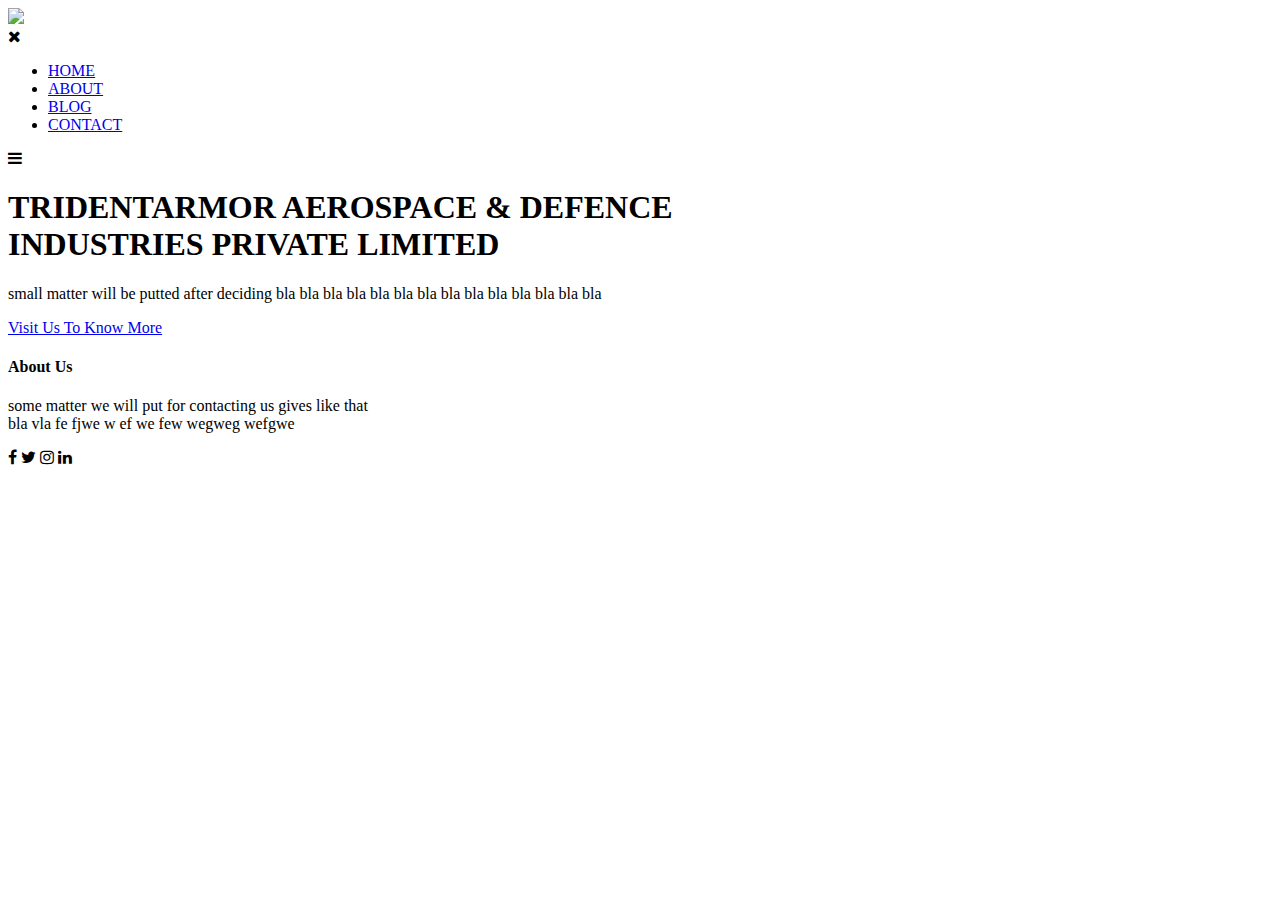
==== index.html @ f9dfa5c2 "added index.html" ====
<!DOCTYPE html>
<html>
<head>
    <meta charset="UTF-8">
    <meta http-equiv="X-UA-Compatible" content="IE=edge">
   
    <meta name="viewport" content="width=device-width, initial-scale=1.0">
    <title>trident</title>
    <link rel="stylesheet" href="style.css">
    
    <!--font style change from googlefonts-->
    <link rel="preconnect" href="https://fonts.gstatic.com" crossorigin>
    <link href="https://fonts.googleapis.com/css2?family=Poppins:ital,wght@0,600;1,300;1,700&display=swap" rel="stylesheet">
    
    <!---font awesome 4 cdn and icons---->
    <link rel="stylesheet" href="https://stackpath.bootstrapcdn.com/font-awesome/4.7.0/css/font-awesome.min.css">

</head>
<body>
    <section class="header">
        <nav>
            
            <a href="index.html"> <img src="bgtotallogo.png" height="auto" width="200"> </a>
            <div class="nav-links" id="navLinks">
                <!---font awesome 4 icon for close the menu and onclick javascript--->
                <i class="fa fa-times" onclick="hidemenu()" ></i>
                <ul>
                    <li> <a href="index.html">HOME</a> </li>
                    <li> <a href="about.html">ABOUT</a> </li>
                    <li> <a href="blog.html">BLOG</a> </li>
                    <li> <a href="contact.html">CONTACT</a> </li>
                </ul>
            </div>
            <!-----for closing the menu--->
            <i class="fa fa-bars" onclick="showmenu()"></i>
        </nav>

        <div class="text-box">
            <h1>TRIDENTARMOR AEROSPACE & DEFENCE 
                <br>
                 INDUSTRIES PRIVATE LIMITED</h1>
            <p>small matter will be putted after deciding bla bla bla bla bla bla bla bla bla bla bla bla bla bla</p>
            <a href="visit-us.html" class="button">Visit Us To Know More</a>
        </div>
        
    </section>

    <!--footer-->
    <section class="footer">
        <h4>About Us</h4>
        <p>some matter we will put for contacting us gives like that <br> bla vla fe fjwe w ef we few wegweg wefgwe </p>
        <div class="icons">
            <i class="fa fa-facebook"></i>
            <i class="fa fa-twitter"></i>
            <i class="fa fa-instagram"></i>
            <i class="fa fa-linkedin"></i>
        </div>
    </section>

<!---JavaScript for toggle menu----->
    <script>

        var navLinks = document.getElementById("navLinks");
        function showmenu()
        {
            navLinks.style.right="0px";
        }
        function hidemenu()
        {
            navLinks.style.right="-200px";
        }
    </script>

</body>
</html>
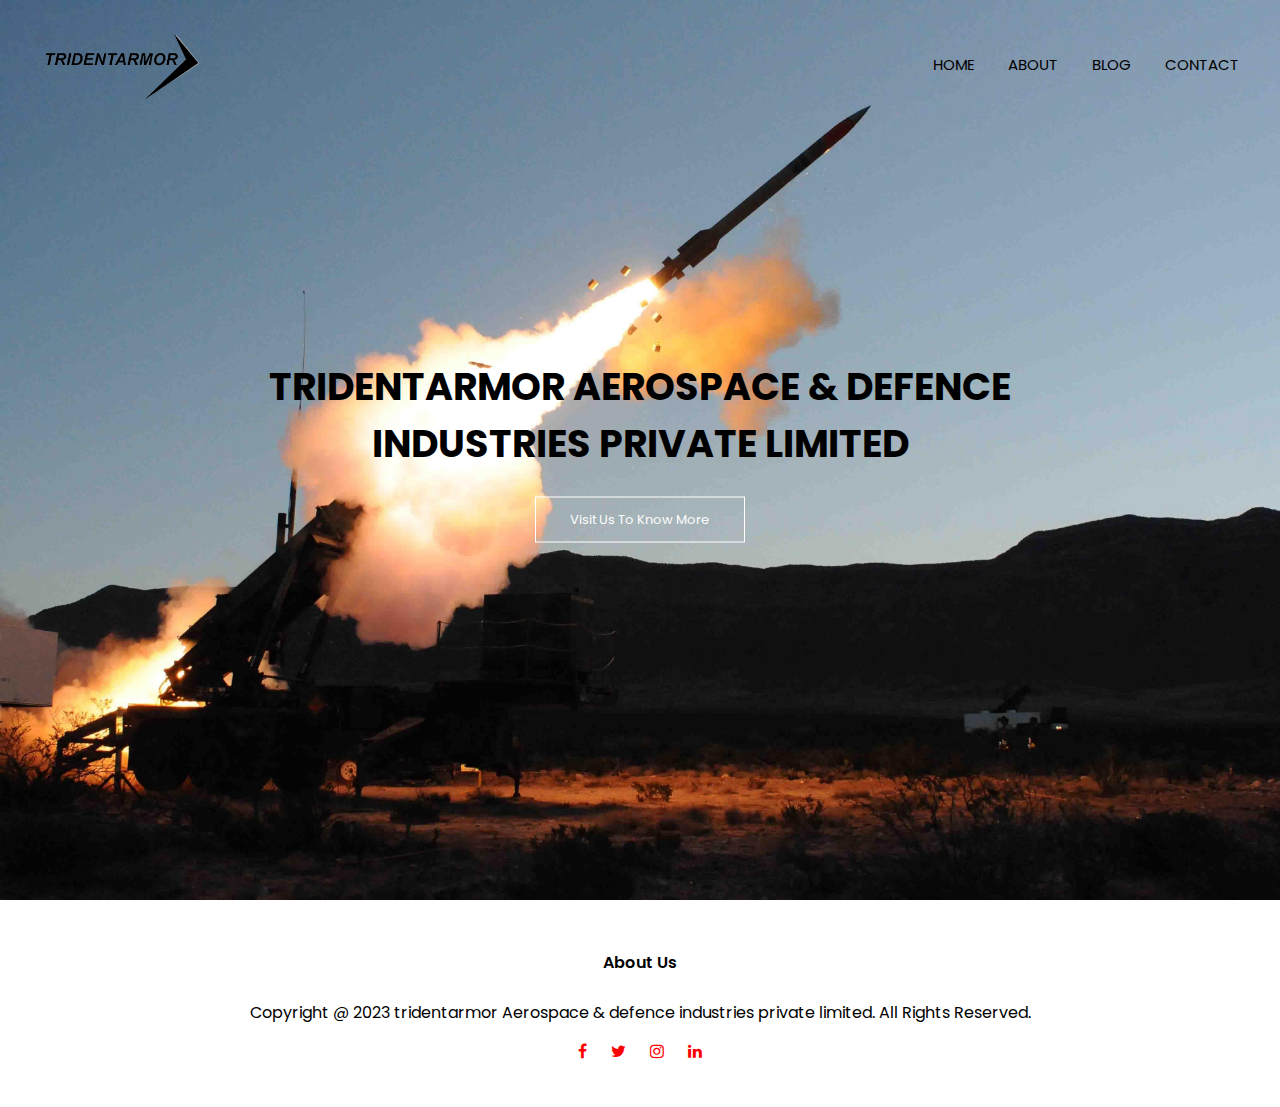
==== commit 662529d1: "Add files via upload" ====
--- a/index.html
+++ b/index.html
@@ -39,8 +39,8 @@
             <h1>TRIDENTARMOR AEROSPACE & DEFENCE 
                 <br>
                  INDUSTRIES PRIVATE LIMITED</h1>
-            <p>small matter will be putted after deciding bla bla bla bla bla bla bla bla bla bla bla bla bla bla</p>
-            <a href="visit-us.html" class="button">Visit Us To Know More</a>
+         <!---   <p>small matter will be putted after deciding bla bla bla bla bla bla bla bla bla bla bla bla bla bla</p> -->
+           <br> <a href="visit-us.html" class="button">Visit Us To Know More</a>
         </div>
         
     </section>
@@ -48,7 +48,7 @@
     <!--footer-->
     <section class="footer">
         <h4>About Us</h4>
-        <p>some matter we will put for contacting us gives like that <br> bla vla fe fjwe w ef we few wegweg wefgwe </p>
+        <p>Copyright @ 2023 tridentarmor Aerospace & defence industries private limited. All Rights Reserved. </p>
         <div class="icons">
             <i class="fa fa-facebook"></i>
             <i class="fa fa-twitter"></i>
--- a/style.css
+++ b/style.css
@@ -0,0 +1,215 @@
+*{
+    margin: 0;
+    padding: 0;
+    font-family: 'Poppins', sans-serif;
+}
+/* heading and background image*/
+.header{
+    min-height: 100vh;
+    width: 100%;
+    background-image: url(deff.jpg);
+    background-size: cover;
+    position: relative;
+
+}
+
+nav{
+    display: flex;
+    padding: 1% 2%;
+    justify-content: space-between;
+    align-items: center;
+}
+nav img{
+    width: 200px;
+}
+.nav-links{
+    flex: 1;
+    text-align: right;
+}
+.nav-links ul li{
+    list-style: none;
+    display: inline-block;
+    padding: 0.1px 15px ;
+    position: relative;
+}
+
+/* navigation text size and color*/
+.nav-links ul li a{
+    color: black;
+    text-decoration: none;
+    font-size: 15px;
+}
+
+/* hover effect for nav*/
+.nav-links ul li::after{
+    content: '';
+    width: 0%;
+    height: 2px;
+    background: black;
+    display: block;
+    margin: auto;
+    transition: 0.4s;
+}
+.nav-links ul li:hover::after{
+    width: 100%;
+}
+
+/* company name and color and alignment */
+.text-box{
+    width: 90%;
+    color: black;
+    position: absolute;
+    top: 50%;
+    left: 50%;
+    transform: translate(-50%,-50%);
+    text-align: center;
+}
+.text-box h1{
+    font-size: 38px;
+}
+.text-box p{
+    margin: 10px 0 40px;
+    font-size: 14px;
+    color: black;
+}
+
+/* hover effect for visit us to know more button */
+.button{
+    display: inline-block;
+    text-decoration: none;
+    color: rgb(253, 253, 253);
+    border: 1px solid white ;
+    padding: 12px 34px;
+    font-size: 13px;
+    background: transparent;
+    position: relative;
+    cursor: pointer;
+}
+.button:hover{
+    border: 1px solid #f44336; 
+    background: #f44336;
+    transition: 0.8s;
+}
+
+/* to hide menu and close bar for large screen */
+nav .fa{
+    display: none;
+}
+
+/* for smaller screen */
+@media(max-width: 700px)
+{
+    .text-box h1{
+        font-size: 22px;
+    }
+    .nav-links ul li a{
+        color: white;
+    }
+    .nav-links ul li{
+        display: block;
+    }
+    .nav-links{
+        position: fixed;
+        background: #f44336;
+        height: 100vh;
+        width: 200px;
+        top: 0;
+        right: -200px;
+        text-align: left;
+        z-index: 2;
+        /*transition: 1s;*/
+    }
+    nav .fa{
+        display: block;
+        color: white;
+        margin: 10px;
+        font-size: 22px;
+        cursor: pointer;
+    }
+    .nav-links ul{
+        padding: 40px;
+    }
+}
+
+/*-----footer-----*/
+.footer{
+    width: 100%;
+    text-align: center;
+    padding: 30px 0;
+}
+.footer h4{
+    margin-bottom: 25px;
+    margin-top: 20px;
+    font-weight: 600;
+
+}
+.icons .fa{
+    color: red;
+    margin: 0 10px;
+    cursor: pointer;
+    padding: 18px 0px;
+}
+
+/*  contact us page */
+
+.sub-header{
+    height: 75vh;
+    width: 100%;
+    background-image: linear-gradient(rgba(4,9,30,0.7),rgba(4,9,30,0.7)),url(contact.jpg);
+    background-position: center;
+    background-size: cover;
+    position: relative;
+    text-align: center;
+    color: white;
+    
+}
+.heading{
+    margin-top: 55px;
+    font-size: xx-large;
+}
+
+.contact-us{
+    width:80%;
+    margin: auto;
+}
+.contact-col{
+    flex-basis: 48%;
+    margin-bottom: 70px;
+}
+.contact-col div{
+    display: flex;
+    align-items: center;
+    margin-bottom: 30px;
+}
+.new{
+    border: 1px solid #f44336;
+    background: transparent;
+    color: #f44336;
+}
+.new:hover{
+    color: #fff;
+
+}
+.contact-col input, .contact-col textarea{
+    width: 100%;
+    padding: 15px;
+    margin-bottom: 17px;
+    outline: none;
+    border: 1px solid #ccc;
+    box-sizing: border-box;
+}
+.available-soon{
+    text-align: center;
+    margin-top: 120px;
+    font-size: 40px;
+}
+
+/*--  contact form using js --
+.container{
+    width: 100%;
+    height: 100vh;
+    background: navy;
+    display: flex;
+    align-items: center;
+    justify-content: center;
+} */
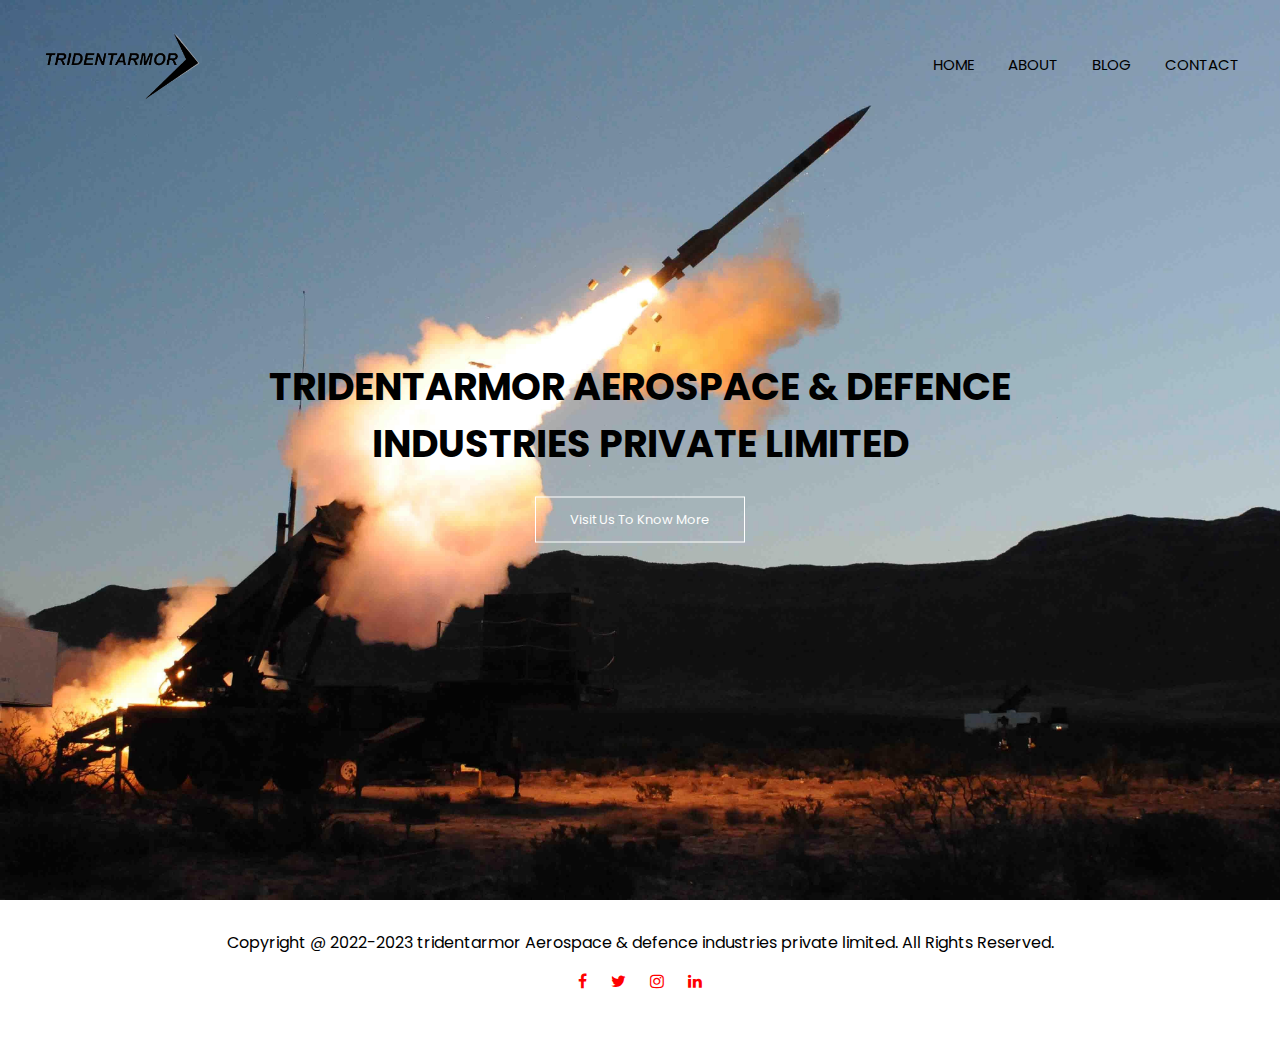
==== commit b4d2c614: "Add files via upload" ====
--- a/index.html
+++ b/index.html
@@ -39,7 +39,7 @@
             <h1>TRIDENTARMOR AEROSPACE & DEFENCE 
                 <br>
                  INDUSTRIES PRIVATE LIMITED</h1>
-         <!---   <p>small matter will be putted after deciding bla bla bla bla bla bla bla bla bla bla bla bla bla bla</p> -->
+          <!---- <p>small matter will be putted after deciding bla bla bla bla bla bla bla bla bla bla bla bla bla bla</p> -->
            <br> <a href="visit-us.html" class="button">Visit Us To Know More</a>
         </div>
         
@@ -47,8 +47,8 @@
 
     <!--footer-->
     <section class="footer">
-        <h4>About Us</h4>
-        <p>Copyright @ 2023 tridentarmor Aerospace & defence industries private limited. All Rights Reserved. </p>
+        
+        <p>Copyright @ 2022-2023 tridentarmor Aerospace & defence industries private limited. All Rights Reserved. </p>
         <div class="icons">
             <i class="fa fa-facebook"></i>
             <i class="fa fa-twitter"></i>
--- a/style.css
+++ b/style.css
@@ -153,7 +153,7 @@
 /*  contact us page */
 
 .sub-header{
-    height: 75vh;
+    height: 80vh;
     width: 100%;
     background-image: linear-gradient(rgba(4,9,30,0.7),rgba(4,9,30,0.7)),url(contact.jpg);
     background-position: center;
@@ -164,8 +164,8 @@
     
 }
 .heading{
-    margin-top: 55px;
-    font-size: xx-large;
+    margin-top: 40px;
+    font-size: 50px;
 }
 
 .contact-us{
@@ -213,3 +213,130 @@
     align-items: center;
     justify-content: center;
 } */
+
+/*-- about us .html -- front look*/
+.header-aboutus{
+    min-height: 75vh;
+    width: 100%;
+    background-image: url(about.jpg);
+    background-size: cover;
+    position: relative;
+
+}
+.aboutus{
+    margin-top: 80px;
+    font-size: 35px;
+    text-align: center;
+    color: #f00000;
+   
+}
+
+/*--- dark over card effect about persons --*/
+.about{
+    margin-top: 50px;
+    padding: 0;
+    min-height: 80vh;
+    background: rgb(87, 84, 84);
+    display: flex;
+    justify-content: center;
+    align-items: center;
+    font-family: consolas;
+}
+
+.container{
+    width: 10000px;
+    position: relative;
+    display:inline-flex;
+    justify-content: space-between;
+}
+
+.container .card{
+    position: relative;
+    cursor: pointer;
+}
+
+.container .card .face{
+    width: 300px;
+    height: 200px;
+    transition: 0.5s;
+}
+
+.container .card .face.face1{
+    position: relative;
+    background: #333;
+    display: flex;
+    justify-content: center;
+    align-items: center;
+    z-index: 1;
+    transform: translateY(100px);
+}
+
+.container .card:hover .face.face1{
+    background: #ff0057;
+    transform: translateY(0);
+}
+
+.container .card .face.face1 .content{
+    opacity: 0.2;
+    transition: 0.4s;
+}
+
+.container .card:hover .face.face1 .content{
+    opacity: 1;
+}
+
+
+.container .card .face.face1 .content h3{
+    margin: 10px 0 0;
+    padding: 0;
+    color: #fff;
+    text-align: center;
+    font-size: 1.5em;
+}
+
+.container .card .face.face2{
+    position: relative;
+    background: #fff;
+    display: flex;
+    justify-content: center;
+    align-items: center;
+    padding: 20px;
+    box-sizing: border-box;
+    box-shadow: 0 20px 50px rgba(0, 0, 0, 0.8);
+    transform: translateY(-100px);
+}
+
+.container .card:hover .face.face2{
+    transform: translateY(0);
+}
+
+.container .card .face.face2 .content p{
+    margin: 0;
+    padding: 0;
+}
+
+.container .card .face.face2 .content a{
+    margin: 15px 0 0;
+    display:  inline-block;
+    text-decoration: none;
+    font-weight: 900;
+    color: #333;
+    padding: 5px;
+    border: 1px solid #333;
+}
+
+.container .card .face.face2 .content a:hover{
+    background: #333;
+    color: #fff;
+}
+@media(max-width: 700px)
+{
+    .container{
+        width: 300px;
+        position:relative;
+        align-items: center;
+        display:block;
+        align-content: center;
+        justify-content: space-between;
+    }
+}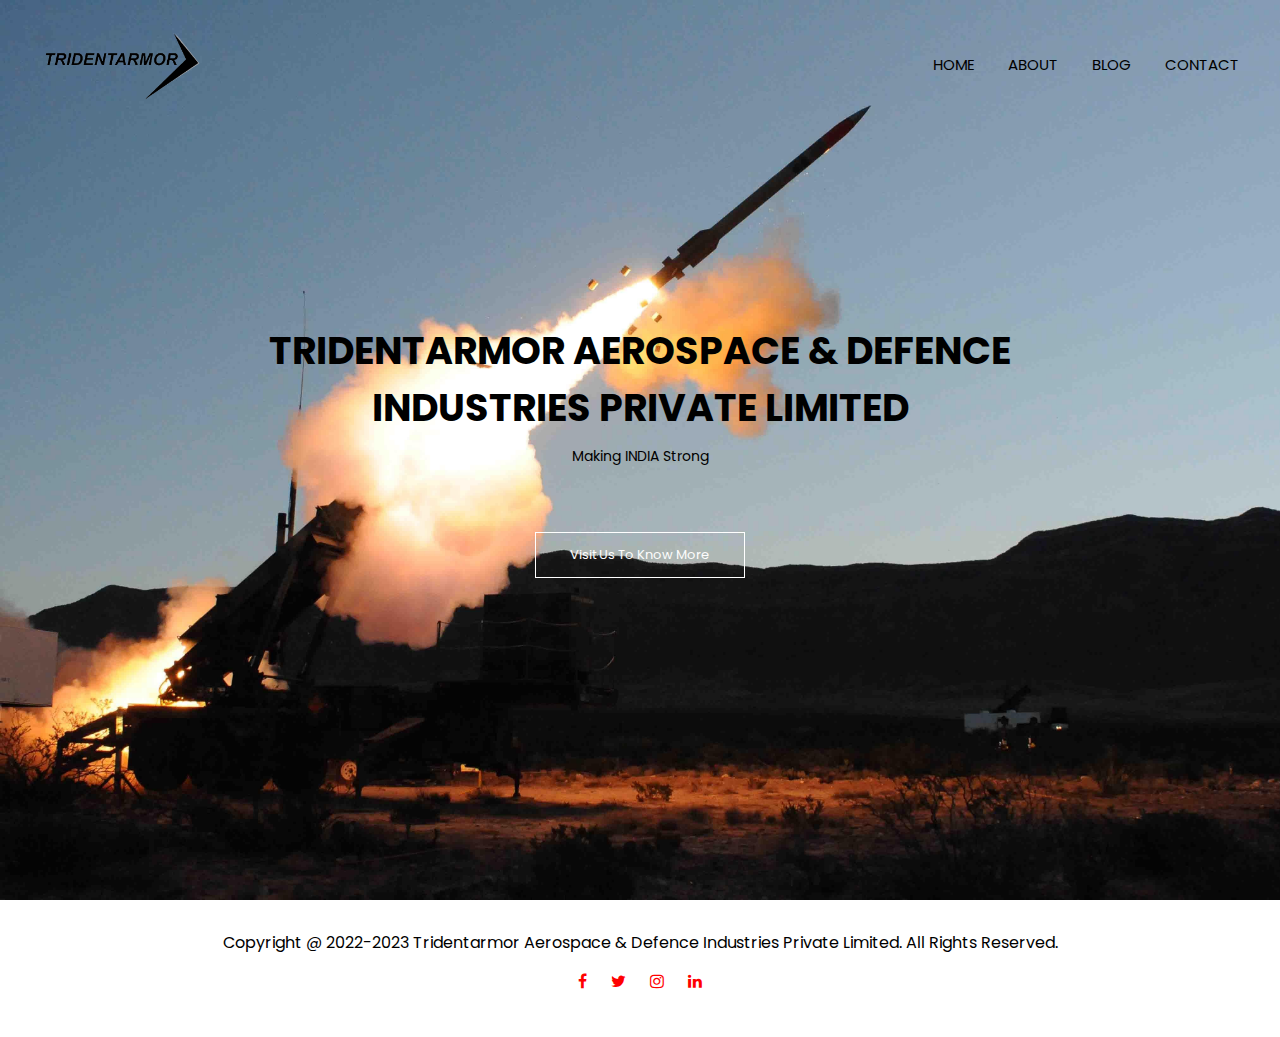
==== commit 56a61153: "Add files via upload" ====
--- a/index.html
+++ b/index.html
@@ -39,7 +39,7 @@
             <h1>TRIDENTARMOR AEROSPACE & DEFENCE 
                 <br>
                  INDUSTRIES PRIVATE LIMITED</h1>
-          <!---- <p>small matter will be putted after deciding bla bla bla bla bla bla bla bla bla bla bla bla bla bla</p> -->
+          <p>Making INDIA Strong</p>
            <br> <a href="visit-us.html" class="button">Visit Us To Know More</a>
         </div>
         
@@ -48,12 +48,14 @@
     <!--footer-->
     <section class="footer">
         
-        <p>Copyright @ 2022-2023 tridentarmor Aerospace & defence industries private limited. All Rights Reserved. </p>
+        <p>Copyright @ 2022-2023 Tridentarmor Aerospace & Defence Industries Private
+            Limited. All Rights Reserved. </p>
         <div class="icons">
             <i class="fa fa-facebook"></i>
             <i class="fa fa-twitter"></i>
-            <i class="fa fa-instagram"></i>
-            <i class="fa fa-linkedin"></i>
+            <a href="https://instagram.com/tridentarmor?igshid=Yzg5MTU1MDY=" target="_blank"><i class="fa fa-instagram"></i></a>
+            <a href="https://www.linkedin.com/company/tridentarmor-aerospace-defence-industries-private-limited/" target="_blank"><i class="fa fa-linkedin"></i></a>
+            
         </div>
     </section>
 
--- a/style.css
+++ b/style.css
@@ -227,7 +227,7 @@
     margin-top: 80px;
     font-size: 35px;
     text-align: center;
-    color: #f00000;
+    color: #000000;
    
 }
 
@@ -272,7 +272,7 @@
 }
 
 .container .card:hover .face.face1{
-    background: #ff0057;
+    background: #c42c69;
     transform: translateY(0);
 }
 
